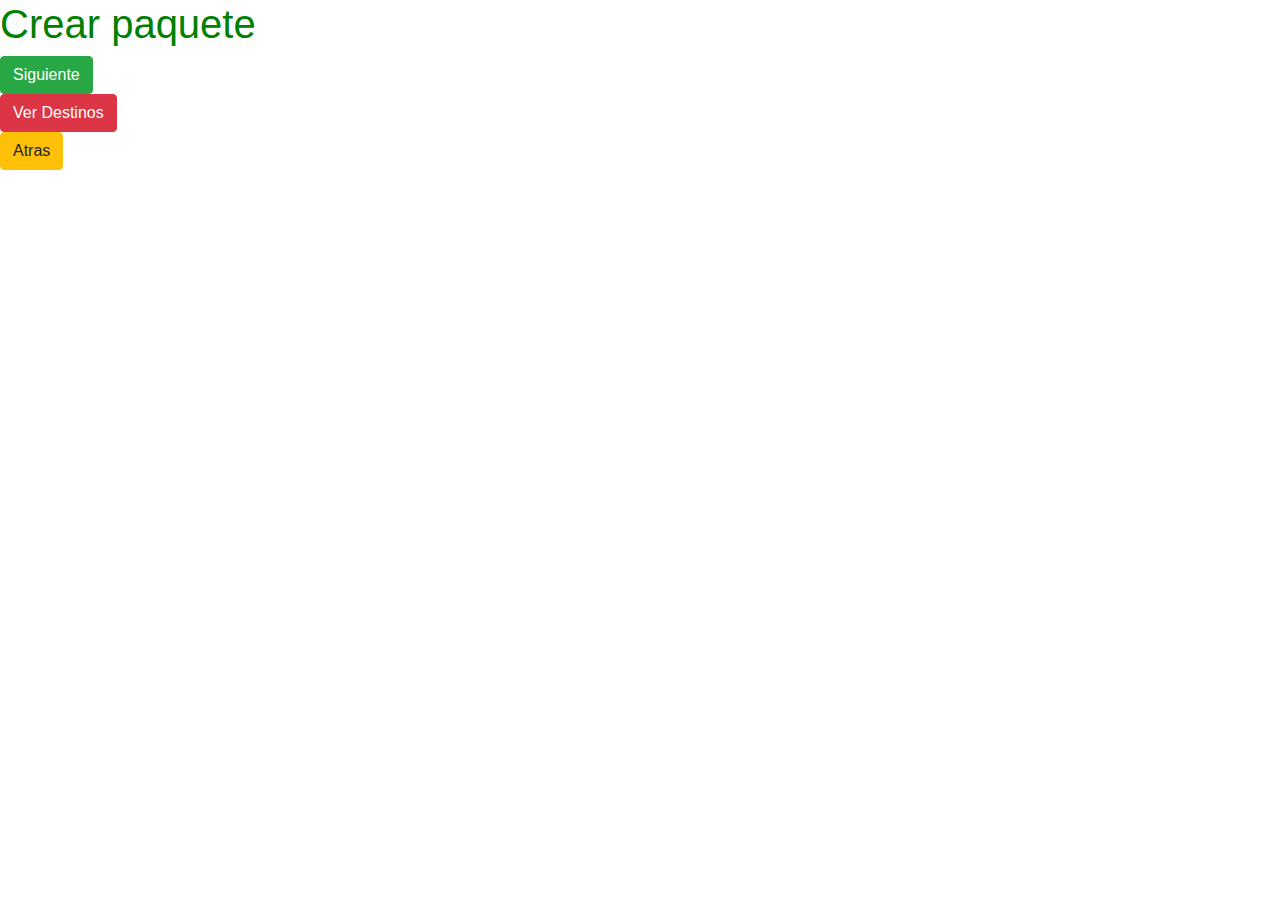
==== crear-paquete.html @ d5d4cd3c "actualizaacionviktor" ====
<!DOCTYPE html>
<html lang="en">
<head>
    <meta charset="UTF-8">
    <meta http-equiv="X-UA-Compatible" content="IE=edge">
    <meta name="viewport" content="width=device-width, initial-scale=1.0">
    <link rel="stylesheet" href="./css/estilos-crear-paquetes.css">
    <link rel="stylesheet" href="https://cdn.jsdelivr.net/npm/bootstrap@4.3.1/dist/css/bootstrap.min.css" integrity="sha384-ggOyR0iXCbMQv3Xipma34MD+dH/1fQ784/j6cY/iJTQUOhcWr7x9JvoRxT2MZw1T" crossorigin="anonymous">
    <title>Document</title>
</head>
<body>

    <h1>Crear paquete</h1>

    <div>
        <a href="reserva.html" class="btn btn-success">Siguiente</a>
    </div>


    <div>
        <a href="#" class="btn btn-danger">Ver Destinos</a>
    </div>

    <div>
        <a href="index.html" class="btn btn-warning">Atras</a>
    </div>
    

    <script src="https://cdn.jsdelivr.net/npm/bootstrap@4.3.1/dist/js/bootstrap.min.js" integrity="sha384-JjSmVgyd0p3pXB1rRibZUAYoIIy6OrQ6VrjIEaFf/nJGzIxFDsf4x0xIM+B07jRM" crossorigin="anonymous"></script>
</body>
</html>
---- css/estilos-crear-paquetes.css ----
h1 {
    color: green;
}
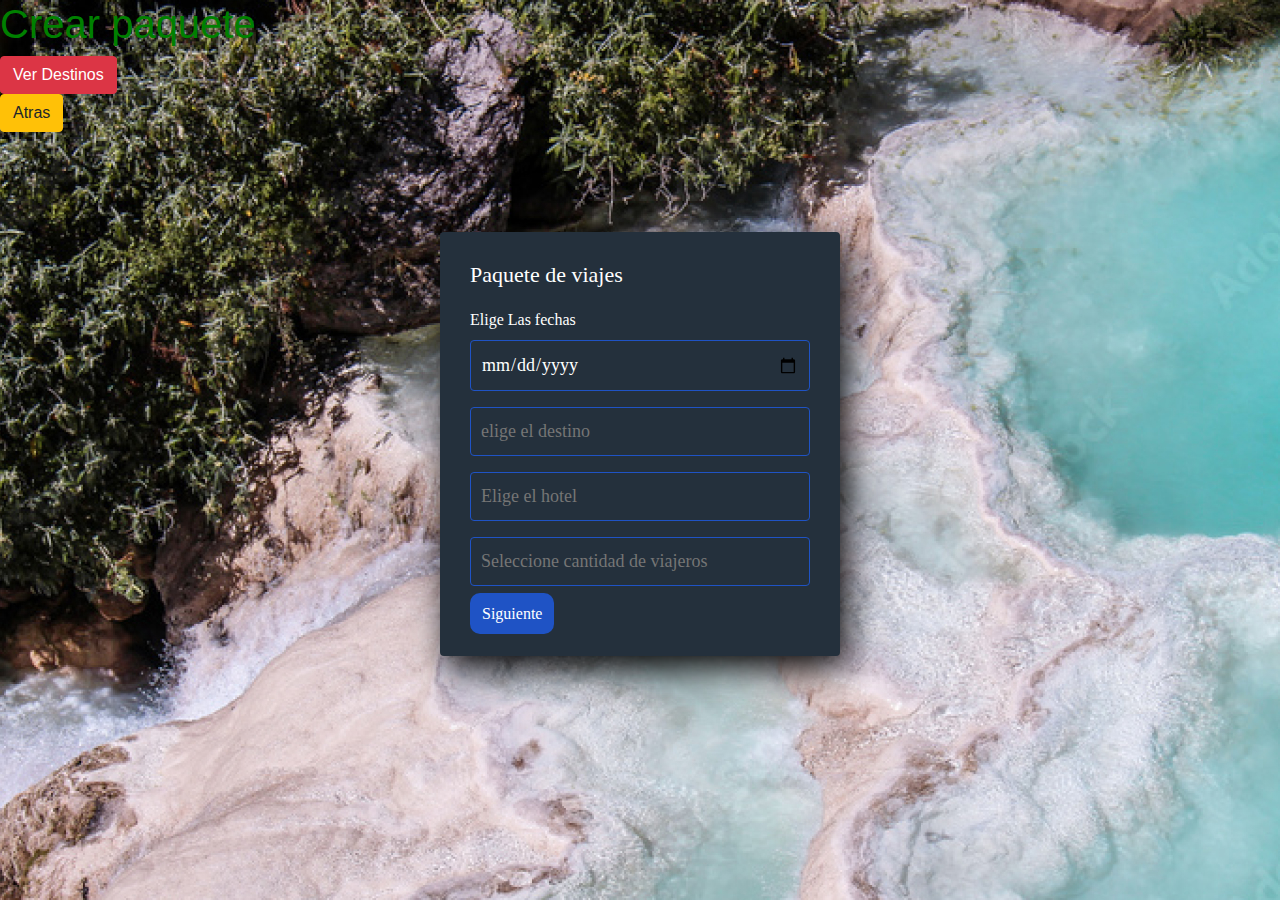
==== commit 6a61f9e5: "ActualizacionesDenis22" ====
--- a/crear-paquete.html
+++ b/crear-paquete.html
@@ -12,9 +12,7 @@
 
     <h1>Crear paquete</h1>
 
-    <div>
-        <a href="reserva.html" class="btn btn-success">Siguiente</a>
-    </div>
+    
 
 
     <div>
@@ -25,6 +23,22 @@
         <a href="index.html" class="btn btn-warning">Atras</a>
     </div>
     
+  <section class="form-register">
+    <h4>Paquete de viajes</h4>
+    <label for="">Elige Las fechas</label>
+    <input class="controls" type="date" name="fecha" id="fecha" placeholder="Elige las fechas">
+    
+    <input class="controls" type="text" name="destino" id="destino" placeholder="elige el destino">
+    <input class="controls" type="text" name="hotel" id="hotel" placeholder="Elige el hotel">
+    <input class="controls" type="text" name="correo" id="correo" placeholder="Seleccione cantidad de viajeros">
+
+    <div>
+        <a href="reserva.html" class="botons">Siguiente</a>
+    </div>
+  </section>
+
+
+
 
     <script src="https://cdn.jsdelivr.net/npm/bootstrap@4.3.1/dist/js/bootstrap.min.js" integrity="sha384-JjSmVgyd0p3pXB1rRibZUAYoIIy6OrQ6VrjIEaFf/nJGzIxFDsf4x0xIM+B07jRM" crossorigin="anonymous"></script>
 </body>
--- a/css/estilos-crear-paquetes.css
+++ b/css/estilos-crear-paquetes.css
@@ -1,3 +1,69 @@
+* {
+    margin: 0;
+    padding: 0;
+    box-sizing: border-box;
+}
+
+body {
+    background-image: url('../img/formulario_Paq.jpg');
+}
+
 h1 {
     color: green;
+}
+
+.form-register {
+    width: 400px;
+    background: #24303c;
+    padding: 30px;
+    margin: auto;
+    margin-top: 100px;
+    border-radius: 4px;
+    font-family: 'calibri';
+    color: white;
+    box-shadow: 7px 13px 37px #000;
+}
+
+.form-register h4 {
+    font-size: 22px;
+    margin-bottom: 20px;
+}
+
+.controls {
+    width: 100%;
+    background: #24303c;
+    padding: 10px;
+    border-radius: 4px;
+    margin-bottom: 16px;
+    border: 1px solid #1f53c5;
+    font-family: 'calibri';
+    font-size: 18px;
+    color: white;
+}
+
+.form-register p {
+    height: 40px;
+    text-align: center;
+    font-size: 18px;
+    line-height: 40px;
+}
+
+.form-register a {
+    color: white;
+    text-decoration: none;
+}
+
+.form-register a:hover {
+    color: white;
+    text-decoration: underline;
+}
+
+.form-register .botons {
+    width: 100%;
+    background: #1f53c5;
+    border-radius: 10px;
+    padding: 12px;
+    color: white;
+    margin: 16px 0;
+    font-size: 16px;
 }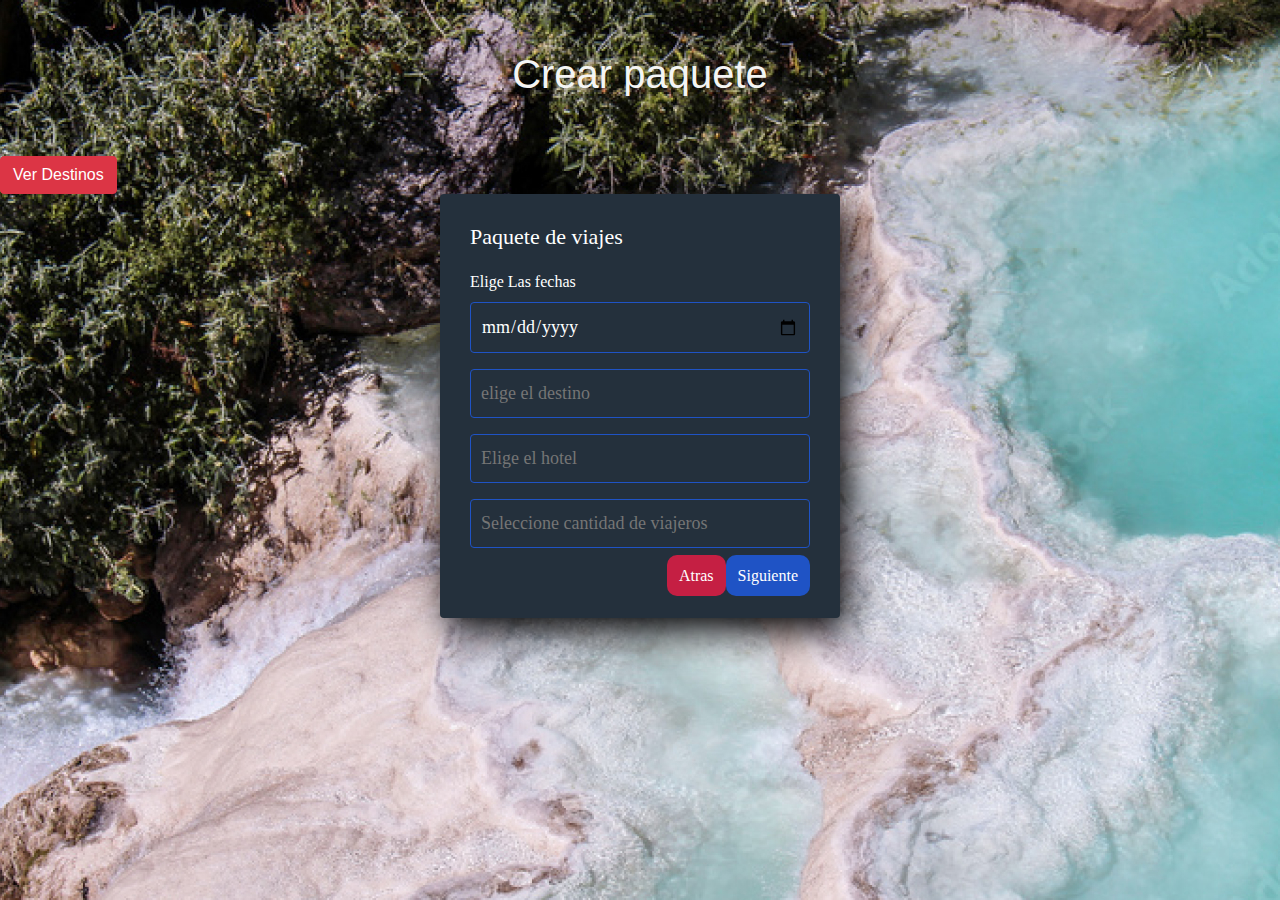
==== commit fca82807: "PosiblementeUltimaActualizacion" ====
--- a/crear-paquete.html
+++ b/crear-paquete.html
@@ -1,45 +1,54 @@
 <!DOCTYPE html>
 <html lang="en">
+
 <head>
     <meta charset="UTF-8">
     <meta http-equiv="X-UA-Compatible" content="IE=edge">
     <meta name="viewport" content="width=device-width, initial-scale=1.0">
     <link rel="stylesheet" href="./css/estilos-crear-paquetes.css">
-    <link rel="stylesheet" href="https://cdn.jsdelivr.net/npm/bootstrap@4.3.1/dist/css/bootstrap.min.css" integrity="sha384-ggOyR0iXCbMQv3Xipma34MD+dH/1fQ784/j6cY/iJTQUOhcWr7x9JvoRxT2MZw1T" crossorigin="anonymous">
+    <link rel="stylesheet" href="https://cdn.jsdelivr.net/npm/bootstrap@4.3.1/dist/css/bootstrap.min.css"
+        integrity="sha384-ggOyR0iXCbMQv3Xipma34MD+dH/1fQ784/j6cY/iJTQUOhcWr7x9JvoRxT2MZw1T" crossorigin="anonymous">
     <title>Document</title>
 </head>
+
 <body>
 
     <h1>Crear paquete</h1>
 
-    
+
 
 
     <div>
-        <a href="#" class="btn btn-danger">Ver Destinos</a>
+        <a href="index.html#destinosID" class="btn btn-danger">Ver Destinos</a>
     </div>
 
-    <div>
-        <a href="index.html" class="btn btn-warning">Atras</a>
-    </div>
-    
-  <section class="form-register">
-    <h4>Paquete de viajes</h4>
-    <label for="">Elige Las fechas</label>
-    <input class="controls" type="date" name="fecha" id="fecha" placeholder="Elige las fechas">
-    
-    <input class="controls" type="text" name="destino" id="destino" placeholder="elige el destino">
-    <input class="controls" type="text" name="hotel" id="hotel" placeholder="Elige el hotel">
-    <input class="controls" type="text" name="correo" id="correo" placeholder="Seleccione cantidad de viajeros">
 
-    <div>
-        <a href="reserva.html" class="botons">Siguiente</a>
-    </div>
-  </section>
+    <section class="form-register">
+        <h4>Paquete de viajes</h4>
+        <label for="">Elige Las fechas</label>
+        <input class="controls" type="date" name="fecha" id="fecha" placeholder="Elige las fechas">
+
+        <input class="controls" type="text" name="destino" id="destino" placeholder="elige el destino">
+        <input class="controls" type="text" name="hotel" id="hotel" placeholder="Elige el hotel">
+        <input class="controls" type="text" name="correo" id="correo" placeholder="Seleccione cantidad de viajeros">
+        <div class="botonesReserva" style="display: flex;   justify-content:end;">
+            <div>
+                <a href="index.html" class="botonsAtras btn-warning">Atras</a>
+            </div>
+            <div>
+                <a href="reserva.html" class="botons">Siguiente</a>
+            </div>
+
+            
+        </div>
+    </section>
 
 
 
 
-    <script src="https://cdn.jsdelivr.net/npm/bootstrap@4.3.1/dist/js/bootstrap.min.js" integrity="sha384-JjSmVgyd0p3pXB1rRibZUAYoIIy6OrQ6VrjIEaFf/nJGzIxFDsf4x0xIM+B07jRM" crossorigin="anonymous"></script>
+    <script src="https://cdn.jsdelivr.net/npm/bootstrap@4.3.1/dist/js/bootstrap.min.js"
+        integrity="sha384-JjSmVgyd0p3pXB1rRibZUAYoIIy6OrQ6VrjIEaFf/nJGzIxFDsf4x0xIM+B07jRM"
+        crossorigin="anonymous"></script>
 </body>
+
 </html>--- a/css/estilos-crear-paquetes.css
+++ b/css/estilos-crear-paquetes.css
@@ -9,7 +9,9 @@
 }
 
 h1 {
-    color: green;
+    color: rgb(244, 245, 244);
+    padding: 50px;
+    text-align: center;
 }
 
 .form-register {
@@ -17,7 +19,7 @@
     background: #24303c;
     padding: 30px;
     margin: auto;
-    margin-top: 100px;
+    margin-top: 0px;
     border-radius: 4px;
     font-family: 'calibri';
     color: white;
@@ -66,4 +68,14 @@
     color: white;
     margin: 16px 0;
     font-size: 16px;
+}
+.form-register .botonsAtras {
+    width: 100%;
+    background: #c51f43;
+    border-radius: 10px;
+    padding: 12px;
+    color: white;
+    margin: 16px 0;
+    font-size: 16px;
+    
 }